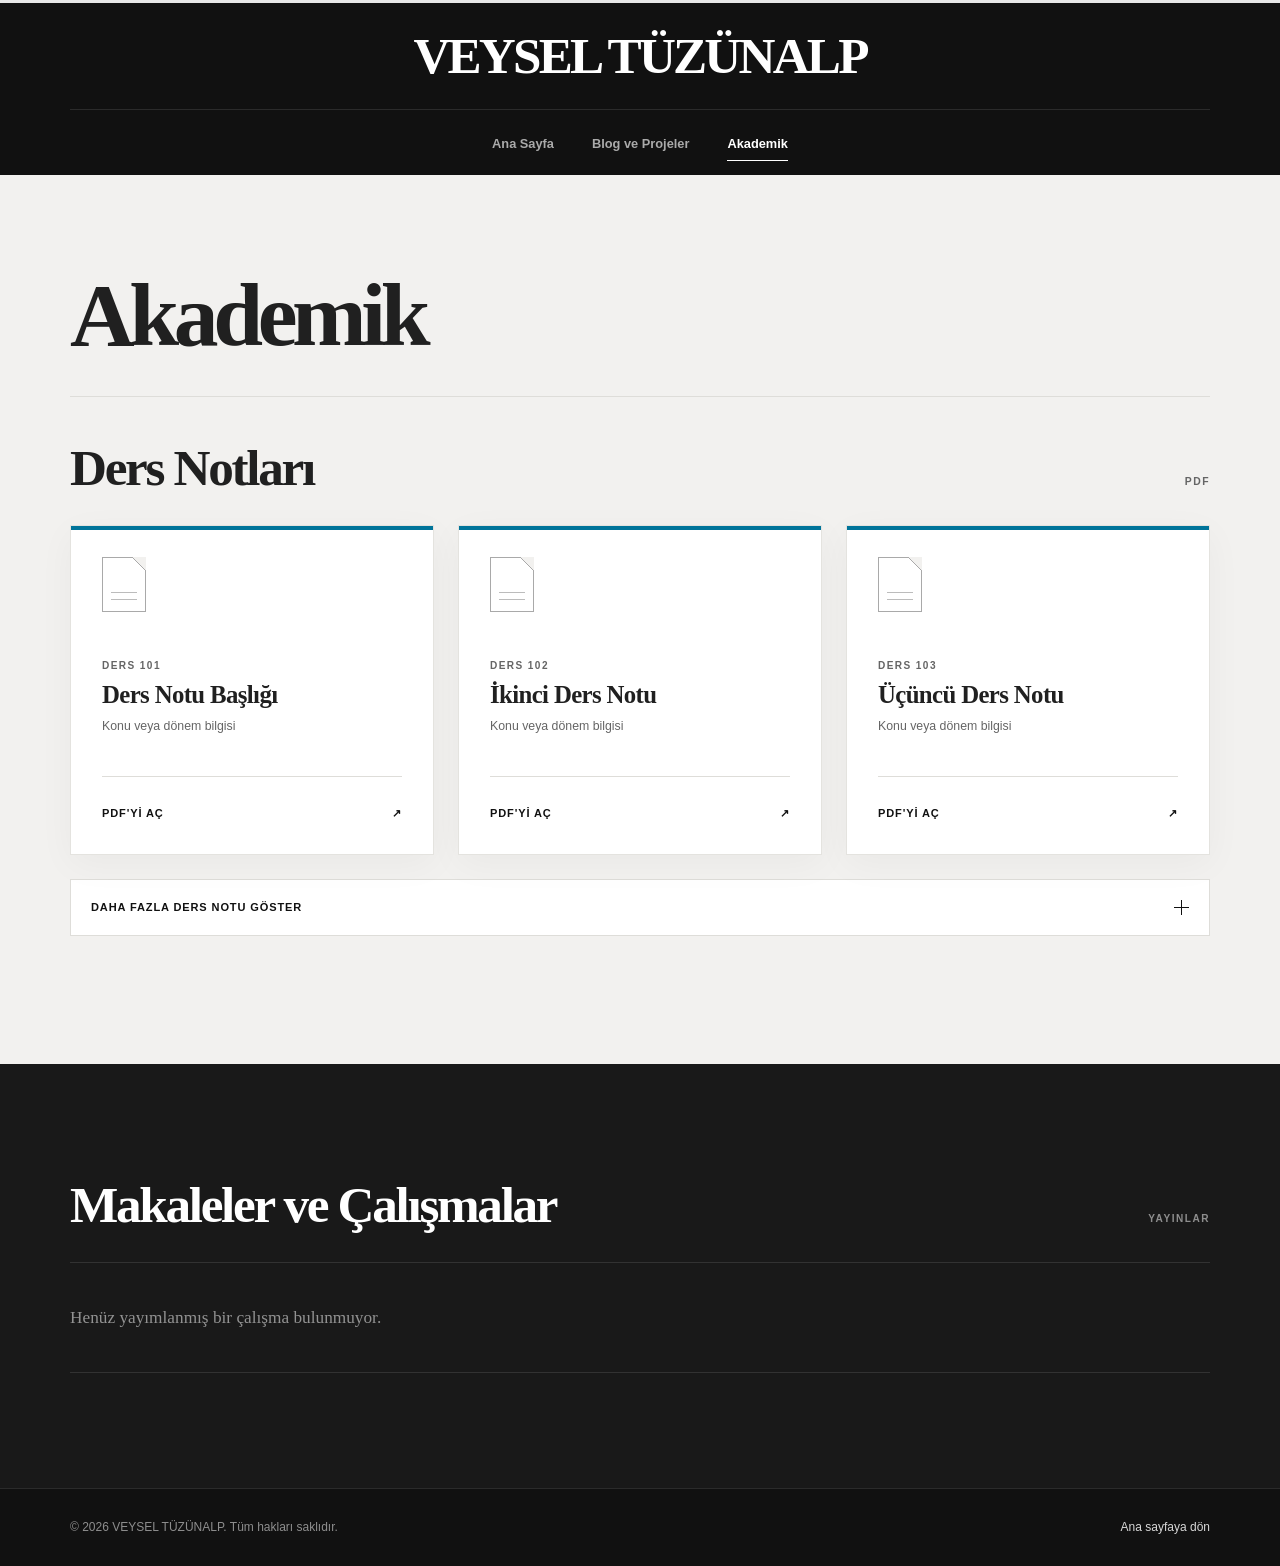
==== academic.html @ 8b7c6a4f "Add files via upload" ====
<!DOCTYPE html>
<html lang="tr">
<head>
    <meta charset="UTF-8">
    <meta name="viewport" content="width=device-width, initial-scale=1.0">

    <title>Akademik | VEYSEL TÜZÜNALP</title>
    <meta name="description" content="Ders notları, akademik makaleler ve çalışmalar.">
    <meta name="theme-color" content="#111111">
    <meta property="og:title" content="Akademik | VEYSEL TÜZÜNALP">
    <meta property="og:description" content="Ders notları, akademik makaleler ve çalışmalar.">
    <meta property="og:type" content="website">
    <meta name="twitter:card" content="summary">

    <link rel="stylesheet" href="academic.css">
    <script src="academic.js" defer></script>
</head>

<body>
    <a class="skip-link" href="#ana-icerik">Ana içeriğe geç</a>

    <header class="site-header">
        <div class="header-inner">
            <a class="site-title" href="index.html">VEYSEL TÜZÜNALP</a>

            <nav class="main-nav" aria-label="Ana gezinme">
                <ul>
                    <li><a href="index.html">Ana Sayfa</a></li>
                    <li><a href="blog.html">Blog ve Projeler</a></li>
                    <li><a class="is-active" href="academic.html" aria-current="page">Akademik</a></li>
                </ul>
            </nav>
        </div>
    </header>

    <main id="ana-icerik">
        <header class="page-heading">
            <h1>Akademik</h1>
        </header>

        <section class="notes-section" aria-labelledby="notes-heading">
            <div class="section-header">
                <h2 id="notes-heading">Ders Notları</h2>
                <p>PDF</p>
            </div>

            <div class="notes-grid">
                <a
                    class="note-card pdf-link"
                    href="assets/pdfs/ders-notu-1.pdf"
                    target="_blank"
                    rel="noopener"
                    data-download="ders-notu-1.pdf"
                >
                    <span class="document-icon" aria-hidden="true"></span>
                    <span class="note-code">DERS 101</span>
                    <strong>Ders Notu Başlığı</strong>
                    <span class="note-detail">Konu veya dönem bilgisi</span>
                    <span class="note-action">
                        PDF'yi aç <span aria-hidden="true">↗</span>
                    </span>
                </a>

                <a
                    class="note-card pdf-link"
                    href="assets/pdfs/ders-notu-2.pdf"
                    target="_blank"
                    rel="noopener"
                    data-download="ders-notu-2.pdf"
                >
                    <span class="document-icon" aria-hidden="true"></span>
                    <span class="note-code">DERS 102</span>
                    <strong>İkinci Ders Notu</strong>
                    <span class="note-detail">Konu veya dönem bilgisi</span>
                    <span class="note-action">
                        PDF'yi aç <span aria-hidden="true">↗</span>
                    </span>
                </a>

                <a
                    class="note-card pdf-link"
                    href="assets/pdfs/ders-notu-3.pdf"
                    target="_blank"
                    rel="noopener"
                    data-download="ders-notu-3.pdf"
                >
                    <span class="document-icon" aria-hidden="true"></span>
                    <span class="note-code">DERS 103</span>
                    <strong>Üçüncü Ders Notu</strong>
                    <span class="note-detail">Konu veya dönem bilgisi</span>
                    <span class="note-action">
                        PDF'yi aç <span aria-hidden="true">↗</span>
                    </span>
                </a>
            </div>

            <details class="notes-more">
                <summary>
                    <span class="summary-open">Daha fazla ders notu göster</span>
                    <span class="summary-close">Ders notlarını daralt</span>
                    <span class="summary-icon" aria-hidden="true"></span>
                </summary>

                <div class="notes-grid notes-grid--more">
                    <a
                        class="note-card pdf-link"
                        href="assets/pdfs/ders-notu-4.pdf"
                        target="_blank"
                        rel="noopener"
                        data-download="ders-notu-4.pdf"
                    >
                        <span class="document-icon" aria-hidden="true"></span>
                        <span class="note-code">DERS 104</span>
                        <strong>Dördüncü Ders Notu</strong>
                        <span class="note-detail">Konu veya dönem bilgisi</span>
                        <span class="note-action">
                            PDF'yi aç <span aria-hidden="true">↗</span>
                        </span>
                    </a>

                    <a
                        class="note-card pdf-link"
                        href="assets/pdfs/ders-notu-5.pdf"
                        target="_blank"
                        rel="noopener"
                        data-download="ders-notu-5.pdf"
                    >
                        <span class="document-icon" aria-hidden="true"></span>
                        <span class="note-code">DERS 105</span>
                        <strong>Beşinci Ders Notu</strong>
                        <span class="note-detail">Konu veya dönem bilgisi</span>
                        <span class="note-action">
                            PDF'yi aç <span aria-hidden="true">↗</span>
                        </span>
                    </a>

                    <a
                        class="note-card pdf-link"
                        href="assets/pdfs/ders-notu-6.pdf"
                        target="_blank"
                        rel="noopener"
                        data-download="ders-notu-6.pdf"
                    >
                        <span class="document-icon" aria-hidden="true"></span>
                        <span class="note-code">DERS 106</span>
                        <strong>Altıncı Ders Notu</strong>
                        <span class="note-detail">Konu veya dönem bilgisi</span>
                        <span class="note-action">
                            PDF'yi aç <span aria-hidden="true">↗</span>
                        </span>
                    </a>
                </div>
            </details>
        </section>

        <section class="works-section" aria-labelledby="works-heading">
            <div class="works-inner">
                <header class="works-header">
                    <p>Yayınlar</p>
                    <h2 id="works-heading">Makaleler ve Çalışmalar</h2>
                </header>

                <div class="work-list">
                    <p class="empty-state">Henüz yayımlanmış bir çalışma bulunmuyor.</p>
                </div>
            </div>
        </section>
    </main>

    <footer class="site-footer">
        <p>© 2026 VEYSEL TÜZÜNALP. Tüm hakları saklıdır.</p>
        <a href="index.html">Ana sayfaya dön</a>
    </footer>
</body>
</html>
---- academic.css ----
/* Bu dosya yalnızca academic.html sayfasını düzenler. */

:root {
    --color-ink: #111111;
    --color-ink-soft: #191919;
    --color-paper: #f2f1ef;
    --color-card: #ffffff;
    --color-text: #202020;
    --color-muted: #656565;
    --color-line-dark: rgba(255, 255, 255, 0.11);
    --color-line-light: #deddd9;
    --color-accent: #00749a;
    --content-width: 1140px;
    --serif: Georgia, "Times New Roman", serif;
    --sans: Arial, Helvetica, sans-serif;
}

*,
*::before,
*::after {
    box-sizing: border-box;
}

html {
    scroll-behavior: smooth;
}

body {
    margin: 0;
    color: var(--color-text);
    background: var(--color-paper);
    font-family: var(--sans);
    font-size: 16px;
    line-height: 1.7;
}

a {
    color: inherit;
    text-decoration: none;
}

h1,
h2,
h3,
p {
    margin-top: 0;
}

.skip-link {
    position: fixed;
    z-index: 100;
    top: 12px;
    left: 12px;
    padding: 10px 14px;
    color: var(--color-ink);
    background: var(--color-card);
    transform: translateY(-150%);
    transition: transform 180ms ease;
}

.skip-link:focus {
    transform: translateY(0);
}

/* Üst başlık */
.site-header {
    color: #ffffff;
    background: var(--color-ink);
    border-top: 3px solid #e8e8e8;
}

.header-inner {
    width: min(100% - 40px, var(--content-width));
    margin: 0 auto;
}

.site-title {
    display: block;
    width: fit-content;
    margin: 0 auto;
    padding: 27px 0 28px;
    font-family: var(--serif);
    font-size: clamp(2.1rem, 4vw, 3.2rem);
    font-weight: 700;
    line-height: 1;
    letter-spacing: -0.055em;
}

.site-title span {
    color: #c8c8c8;
}

.main-nav {
    display: flex;
    justify-content: center;
    border-top: 1px solid var(--color-line-dark);
}

.main-nav ul {
    display: flex;
    flex-wrap: wrap;
    align-items: center;
    justify-content: center;
    gap: clamp(20px, 3vw, 38px);
    margin: 0;
    padding: 0;
    list-style: none;
}

.main-nav a {
    position: relative;
    display: block;
    padding: 23px 0 20px;
    color: #aaaaaa;
    font-size: 0.8rem;
    font-weight: 600;
    transition: color 180ms ease;
}

.main-nav a::after {
    position: absolute;
    right: 0;
    bottom: 14px;
    left: 0;
    width: 0;
    height: 1px;
    margin: auto;
    content: "";
    background: #ffffff;
    transition: width 180ms ease;
}

.main-nav a:hover,
.main-nav a:focus-visible,
.main-nav a.is-active {
    color: #ffffff;
}

.main-nav a:hover::after,
.main-nav a:focus-visible::after,
.main-nav a.is-active::after {
    width: 100%;
}

/* Sayfa başlığı */
.page-heading {
    width: min(100% - 40px, var(--content-width));
    margin: 0 auto;
    padding: clamp(62px, 8vw, 100px) 0 40px;
    border-bottom: 1px solid var(--color-line-light);
}

.page-heading h1 {
    margin-bottom: 0;
    font-family: var(--serif);
    font-size: clamp(3.3rem, 7vw, 5.8rem);
    line-height: 0.9;
    letter-spacing: -0.06em;
}

/* Ders notları */
.notes-section {
    width: min(100% - 40px, var(--content-width));
    margin: 0 auto;
    padding: 45px 0 clamp(80px, 10vw, 130px);
}

.section-header {
    display: flex;
    align-items: baseline;
    justify-content: space-between;
    gap: 24px;
    margin-bottom: 32px;
}

.section-header h2 {
    margin-bottom: 0;
    font-family: var(--serif);
    font-size: clamp(2rem, 4vw, 3.2rem);
    line-height: 1;
    letter-spacing: -0.045em;
}

.section-header p {
    margin-bottom: 0;
    color: var(--color-muted);
    font-size: 0.65rem;
    font-weight: 700;
    letter-spacing: 0.14em;
}

.notes-grid {
    display: grid;
    grid-template-columns: repeat(3, minmax(0, 1fr));
    gap: 24px;
}

.notes-more {
    margin-top: 24px;
}

.notes-more summary {
    display: flex;
    align-items: center;
    justify-content: space-between;
    gap: 20px;
    padding: 18px 20px;
    color: var(--color-ink);
    background: var(--color-card);
    border: 1px solid var(--color-line-light);
    cursor: pointer;
    font-size: 0.69rem;
    font-weight: 700;
    letter-spacing: 0.08em;
    list-style: none;
    text-transform: uppercase;
}

.notes-more summary::-webkit-details-marker {
    display: none;
}

.summary-close {
    display: none;
}

.notes-more[open] .summary-open {
    display: none;
}

.notes-more[open] .summary-close {
    display: inline;
}

.summary-icon {
    position: relative;
    width: 15px;
    height: 15px;
    flex: 0 0 auto;
}

.summary-icon::before,
.summary-icon::after {
    position: absolute;
    top: 7px;
    left: 0;
    width: 15px;
    height: 1px;
    content: "";
    background: currentColor;
}

.summary-icon::after {
    transform: rotate(90deg);
}

.notes-more[open] .summary-icon::after {
    transform: rotate(0);
}

.notes-grid--more {
    margin-top: 24px;
}

.note-card {
    position: relative;
    display: flex;
    min-height: 330px;
    padding: 31px;
    overflow: hidden;
    background: var(--color-card);
    border: 1px solid #e4e3df;
    box-shadow: 0 9px 35px rgba(17, 17, 17, 0.04);
    flex-direction: column;
    transition:
        color 180ms ease,
        border-color 180ms ease,
        transform 180ms ease;
}

.note-card::before {
    position: absolute;
    top: 0;
    right: 0;
    left: 0;
    height: 4px;
    content: "";
    background: var(--color-accent);
}

.note-card:hover,
.note-card:focus-visible {
    color: #0d7899;
    border-color: #c9dfe5;
    transform: translateY(-4px);
}

.document-icon {
    position: relative;
    width: 44px;
    height: 55px;
    margin-bottom: 45px;
    border: 1px solid #a9a9a9;
}

.document-icon::before {
    position: absolute;
    top: -1px;
    right: -1px;
    width: 14px;
    height: 14px;
    content: "";
    background:
        linear-gradient(45deg, #ffffff 0 48%, #a9a9a9 49% 52%, var(--color-paper) 53%);
}

.document-icon::after {
    position: absolute;
    right: 8px;
    bottom: 11px;
    left: 8px;
    height: 1px;
    content: "";
    background: #bcbcbc;
    box-shadow: 0 -7px 0 #bcbcbc;
}

.note-code {
    margin-bottom: 8px;
    color: var(--color-muted);
    font-size: 0.63rem;
    font-weight: 700;
    letter-spacing: 0.14em;
}

.note-card strong {
    margin-bottom: 7px;
    font-family: var(--serif);
    font-size: 1.55rem;
    line-height: 1.08;
    letter-spacing: -0.025em;
}

.note-detail {
    color: var(--color-muted);
    font-size: 0.77rem;
}

.note-action {
    display: flex;
    align-items: center;
    justify-content: space-between;
    gap: 15px;
    margin-top: auto;
    padding-top: 27px;
    color: var(--color-ink);
    border-top: 1px solid var(--color-line-light);
    font-size: 0.69rem;
    font-weight: 700;
    letter-spacing: 0.08em;
    text-transform: uppercase;
}

/* Makaleler ve çalışmalar: ders kartlarından tamamen ayrı görünüm */
.works-section {
    color: #ffffff;
    background: var(--color-ink-soft);
}

.works-inner {
    width: min(100% - 40px, var(--content-width));
    margin: 0 auto;
    padding: clamp(72px, 9vw, 115px) 0;
}

.works-header {
    display: flex;
    align-items: baseline;
    justify-content: space-between;
    gap: 24px;
    margin-bottom: 32px;
}

.works-header p,
.work-type {
    margin-bottom: 7px;
    color: #8e8e8e;
    font-size: 0.63rem;
    font-weight: 700;
    letter-spacing: 0.15em;
    text-transform: uppercase;
}

.works-header h2 {
    order: -1;
    margin-bottom: 0;
    font-family: var(--serif);
    font-size: clamp(2rem, 4vw, 3.2rem);
    line-height: 1;
    letter-spacing: -0.045em;
}

.works-header p {
    margin-bottom: 0;
}

.work-list {
    border-top: 1px solid var(--color-line-dark);
}

.empty-state {
    margin-bottom: 0;
    padding: 40px 0;
    color: #929292;
    border-bottom: 1px solid var(--color-line-dark);
    font-family: var(--serif);
    font-size: 1.08rem;
}

/* Daha sonra eklenecek akademik çalışma satırının hazır görünümü */
.work-entry {
    display: grid;
    grid-template-columns: 0.4fr 1.35fr auto;
    gap: 35px;
    align-items: start;
    padding: 35px 0;
    border-bottom: 1px solid var(--color-line-dark);
}

.work-entry time {
    color: #8e8e8e;
    font-size: 0.72rem;
}

.work-entry h3 {
    margin-bottom: 8px;
    font-family: var(--serif);
    font-size: 1.55rem;
    line-height: 1.15;
}

.work-entry div > p:last-child {
    margin-bottom: 0;
    color: #9f9f9f;
    font-size: 0.82rem;
}

.work-entry > a {
    font-size: 0.68rem;
    font-weight: 700;
    letter-spacing: 0.08em;
    text-transform: uppercase;
}

/* Alt bilgi */
.site-footer {
    display: flex;
    align-items: center;
    justify-content: space-between;
    gap: 30px;
    padding: 28px max(20px, calc((100% - var(--content-width)) / 2));
    color: #8e8e8e;
    background: var(--color-ink);
    border-top: 1px solid var(--color-line-dark);
    font-size: 0.75rem;
}

.site-footer p {
    margin-bottom: 0;
}

.site-footer a {
    color: #d8d8d8;
}

a:focus-visible {
    outline: 2px solid var(--color-accent);
    outline-offset: 5px;
}

/* Tablet */
@media (max-width: 900px) {
    .notes-grid {
        grid-template-columns: repeat(2, minmax(0, 1fr));
    }
}

/* Telefon */
@media (max-width: 650px) {
    .header-inner,
    .page-heading,
    .notes-section,
    .works-inner {
        width: min(100% - 28px, var(--content-width));
    }

    .site-title {
        padding: 24px 0;
        font-size: 2rem;
    }

    .main-nav {
        padding: 12px 0 16px;
    }

    .main-nav ul {
        gap: 2px 20px;
    }

    .main-nav a {
        padding: 7px 0;
        font-size: 0.76rem;
    }

    .main-nav a::after {
        bottom: 2px;
    }

    .notes-grid {
        grid-template-columns: 1fr;
    }

    .note-card {
        min-height: 300px;
    }

    .work-entry {
        grid-template-columns: 1fr;
        gap: 15px;
    }

    .site-footer {
        align-items: flex-start;
        flex-direction: column;
    }
}

@media (prefers-reduced-motion: reduce) {
    html {
        scroll-behavior: auto;
    }

    *,
    *::before,
    *::after {
        transition-duration: 0.01ms !important;
    }
}
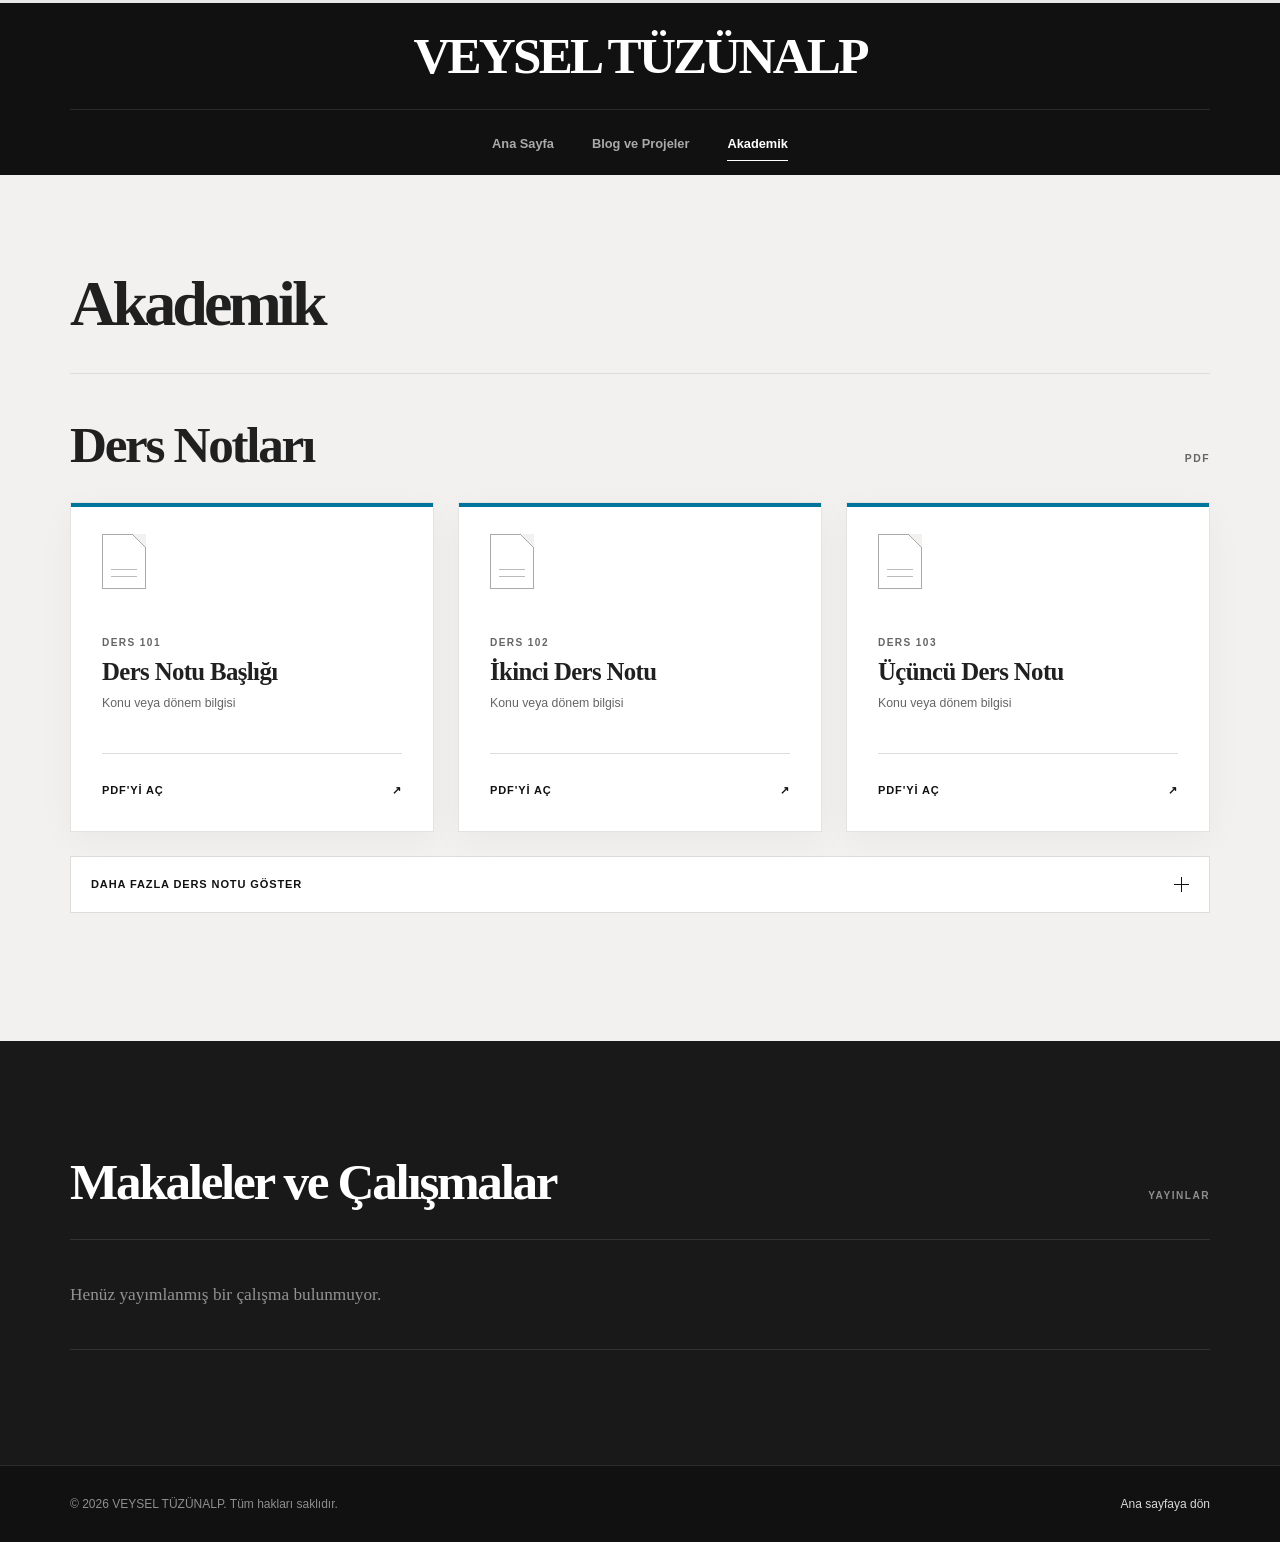
==== commit 2da36764: "Add files via upload" ====
--- a/academic.html
+++ b/academic.html
@@ -10,8 +10,11 @@
     <meta property="og:title" content="Akademik | VEYSEL TÜZÜNALP">
     <meta property="og:description" content="Ders notları, akademik makaleler ve çalışmalar.">
     <meta property="og:type" content="website">
+    <meta property="og:url" content="https://vysltznlp.github.io/academic.html">
     <meta name="twitter:card" content="summary">
 
+    <link rel="canonical" href="https://vysltznlp.github.io/academic.html">
+    <link rel="icon" href="assets/images/favicon.png" type="image/png">
     <link rel="stylesheet" href="academic.css">
     <script src="academic.js" defer></script>
 </head>
@@ -21,11 +24,11 @@
 
     <header class="site-header">
         <div class="header-inner">
-            <a class="site-title" href="index.html">VEYSEL TÜZÜNALP</a>
+            <a class="site-title" href="/">VEYSEL TÜZÜNALP</a>
 
             <nav class="main-nav" aria-label="Ana gezinme">
                 <ul>
-                    <li><a href="index.html">Ana Sayfa</a></li>
+                    <li><a href="/">Ana Sayfa</a></li>
                     <li><a href="blog.html">Blog ve Projeler</a></li>
                     <li><a class="is-active" href="academic.html" aria-current="page">Akademik</a></li>
                 </ul>
@@ -169,7 +172,7 @@
 
     <footer class="site-footer">
         <p>© 2026 VEYSEL TÜZÜNALP. Tüm hakları saklıdır.</p>
-        <a href="index.html">Ana sayfaya dön</a>
+        <a href="/">Ana sayfaya dön</a>
     </footer>
 </body>
 </html>
--- a/academic.css
+++ b/academic.css
@@ -153,7 +153,7 @@
 .page-heading h1 {
     margin-bottom: 0;
     font-family: var(--serif);
-    font-size: clamp(3.3rem, 7vw, 5.8rem);
+    font-size: clamp(2.65rem, 5vw, 4.5rem);
     line-height: 0.9;
     letter-spacing: -0.06em;
 }
